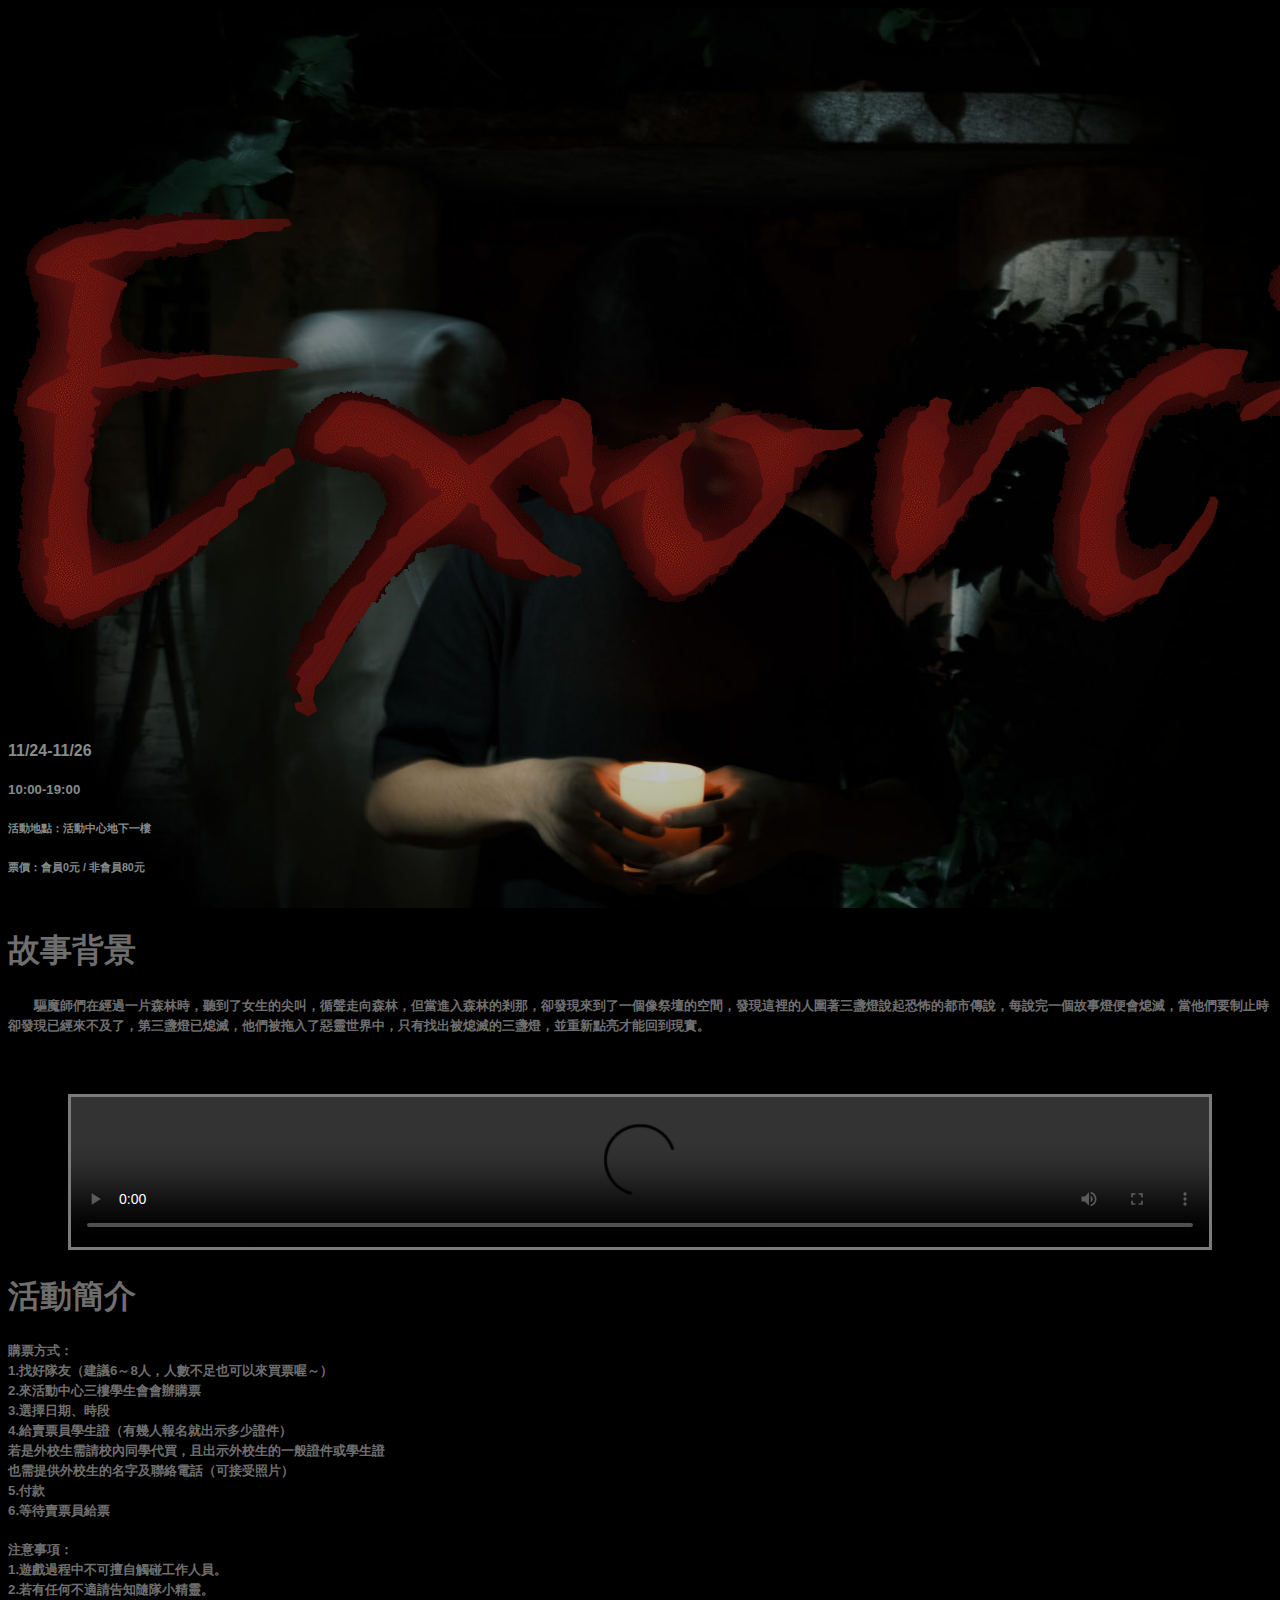
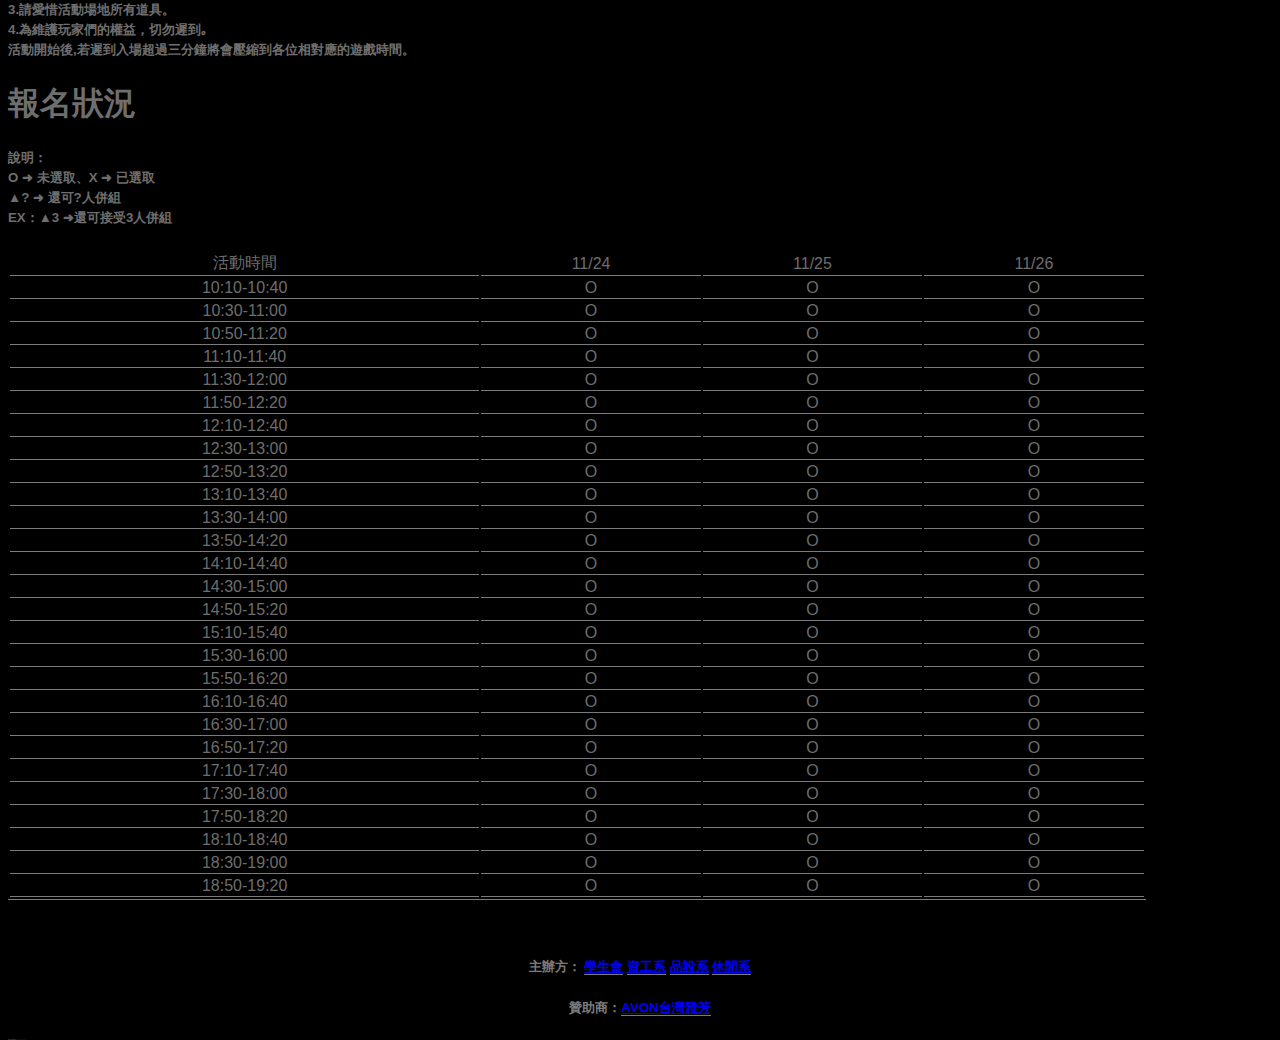
==== index.html @ 12086fdf "更新" ====
<!DOCTYPE html>
<html>

<head>
    <link rel="stylesheet" href="https://stackpath.bootstrapcdn.com/bootstrap/4.2.1/css/bootstrap.min.css" integrity="sha384-GJzZqFGwb1QTTN6wy59ffF1BuGJpLSa9DkKMp0DgiMDm4iYMj70gZWKYbI706tWS" crossorigin="anonymous">
    <meta charset="utf-8">
    <meta name="viewport" content="width=device-width">
    <title>驅魔師</title>
    <link href="style.css" rel="stylesheet" type="text/css"/>
</head>

<body>
    <script src="script.js"></script>
    <div class="width100p">
        <div class="container minHeight100vh" id="cover">
            <!-- d-none d-sm-block -->
            <div class="pt-3 pr-3 pr-md-4 pb-sm-4" id="title">
                <div class="row">
                    <div class="col"></div>
                    <div class="col-9 col-md-6 col-lg-5">
                        <img src="src/exorcist.png" class="img-fluid" alt="Responsive image">
                    </div>
                </div>
                <div class="row font-grey">
                    <div class="col"></div>
                    <div class="col-auto pr-0 mb-0">
                        <h4 class="bolder">11/24-11/26</h4>
                    </div>
                    <div class="col-auto pl-1 mb-0 mt-1">
                        <h5>10:00-19:00</h5>
                    </div>
                </div>
                <div class="row font-grey">
                    <div class="col"></div>
                    <div class="col-auto pl-1 mb-0 mt-1">
                        <h6>活動地點：活動中心地下一樓</h6>
                    </div>
                </div>
                <div class="row font-grey">
                    <div class="col"></div>
                    <div class="col-auto pl-1 mb-0 mt-1">
                        <h6 class="mb-0"> 票價：會員0元 / 非會員80元</h6>
                    </div>
                </div>
            </div>
        </div>
    </div>
    <div class="width100p minHeight100p">
        <div class="container font-dark-grey">
            <h1 class="bolder mt-5">故事背景</h1>
            <h5 class="mt-4" style="line-height: 150%">
                &nbsp;&nbsp;&nbsp;&nbsp;&nbsp;&nbsp;&nbsp;驅魔師們在經過一片森林時，聽到了女生的尖叫，循聲走向森林，但當進入森林的剎那，卻發現來到了一個像祭壇的空間，發現這裡的人圍著三盞燈說起恐怖的都市傳說，每說完一個故事燈便會熄滅，當他們要制止時卻發現已經來不及了，第三盞燈已熄滅，他們被拖入了惡靈世界中，只有找出被熄滅的三盞燈，並重新點亮才能回到現實。
            </h5>
            <br><br>
            <center>
                <video style="border-style:solid;border-color:#7B7B7B;" width="90%" height="90%" src="src/video.mp4" controls></video>
            </center>
            <h1 class="bolder mt-5">活動簡介</h1>
            <h5 class="mt-4" style="line-height: 150%">
                購票方式：<br>
                1.找好隊友（建議6～8人，人數不足也可以來買票喔～）<br>
                2.來活動中心三樓學生會會辦購票<br>
                3.選擇日期、時段<br>
                4.給賣票員學生證（有幾人報名就出示多少證件）<br>
                若是外校生需請校內同學代買，且出示外校生的一般證件或學生證
                <br>也需提供外校生的名字及聯絡電話（可接受照片）<br>
                5.付款<br>
                6.等待賣票員給票<br><br>
                注意事項：<br>
                1.遊戲過程中不可擅自觸碰工作人員。<br>
                2.若有任何不適請告知隨隊小精靈。<br>
                3.請愛惜活動場地所有道具。<br>
                4.為維護玩家們的權益，切勿遲到｡ <br>活動開始後,若遲到入場超過三分鐘將會壓縮到各位相對應的遊戲時間。<br>
            </h5>
            <h1 class="bolder mt-5">報名狀況</h1>
            <h5 class="mt-4" style="line-height: 150%">
                說明：<br>
                O ➜ 未選取、X ➜ 已選取<br>
                ▲? ➜ 還可?人併組<br>
                EX：▲3 ➜還可接受3人併組<br>
            </h5>
            <table width="90%">
              <tr><td>活動時間</td><td>11/24</td><td>11/25</td><td>11/26</td></tr>
              <tr>
                <td>10:10-10:40</td><td>O</td><td>O</td><td>O</td>
              </tr><tr>
                <td>10:30-11:00</td><td>O</td><td>O</td><td>O</td>
              </tr><tr>
                <td>10:50-11:20</td><td>O</td><td>O</td><td>O</td>
              </tr><tr>
                <td>11:10-11:40</td><td>O</td><td>O</td><td>O</td>
              </tr><tr>
                <td>11:30-12:00</td><td>O</td><td>O</td><td>O</td>
              </tr><tr>
                <td>11:50-12:20</td><td>O</td><td>O</td><td>O</td>
              </tr><tr>
                <td>12:10-12:40</td><td>O</td><td>O</td><td>O</td>
              </tr><tr>
                <td>12:30-13:00</td><td>O</td><td>O</td><td>O</td>
              </tr><tr>
                <td>12:50-13:20</td><td>O</td><td>O</td><td>O</td>
              </tr><tr>
                <td>13:10-13:40</td><td>O</td><td>O</td><td>O</td>
              </tr><tr>
                <td>13:30-14:00</td><td>O</td><td>O</td><td>O</td>
              </tr><tr>
                <td>13:50-14:20</td><td>O</td><td>O</td><td>O</td>
              </tr><tr>
                <td>14:10-14:40</td><td>O</td><td>O</td><td>O</td>
              </tr><tr>
                <td>14:30-15:00</td><td>O</td><td>O</td><td>O</td>
              </tr><tr>
                <td>14:50-15:20</td><td>O</td><td>O</td><td>O</td>
              </tr><tr>
                <td>15:10-15:40</td><td>O</td><td>O</td><td>O</td>
              </tr><tr>
                <td>15:30-16:00</td><td>O</td><td>O</td><td>O</td>
              </tr><tr>
                <td>15:50-16:20</td><td>O</td><td>O</td><td>O</td>
              </tr><tr>
                <td>16:10-16:40</td><td>O</td><td>O</td><td>O</td>
              </tr><tr>
                <td>16:30-17:00</td><td>O</td><td>O</td><td>O</td>
              </tr><tr>
                <td>16:50-17:20</td><td>O</td><td>O</td><td>O</td>
              </tr><tr>
                <td>17:10-17:40</td><td>O</td><td>O</td><td>O</td>
              </tr><tr>
                <td>17:30-18:00</td><td>O</td><td>O</td><td>O</td>
              </tr><tr>
                <td>17:50-18:20</td><td>O</td><td>O</td><td>O</td>
              </tr><tr>
                <td>18:10-18:40</td><td>O</td><td>O</td><td>O</td>
              </tr><tr>
                <td>18:30-19:00</td><td>O</td><td>O</td><td>O</td>
              </tr><tr>
                <td>18:50-19:20</td><td>O</td><td>O</td><td>O</td>
              </tr>
            </table>
            <br><br>
        </div>
    </div>
    <nav class="border-top m-0 p-0">
        <div class=" pt-3">
            <div>
                <center>
                    <h5 style="color: #7B7B7B">主辦方：
                        <a style="border-bottom-style:solid;border-width:1px;border-color:#7B7B7B;"  class=" font-rainbow" href="https://www.instagram.com/ntcustsa/">學生會</a>
                        <a style="border-bottom-style:solid;border-width:1px;border-color:#7B7B7B;"  class=" font-rainbow" href=" https://www.instagram.com/nutc_csie/">資工系</a>
                        <a style="border-bottom-style:solid;border-width:1px;border-color:#7B7B7B;"  class=" font-rainbow" href=" https://www.instagram.com/ntcust_cpd_/">品設系</a>
                        <a style="border-bottom-style:solid;border-width:1px;border-color:#7B7B7B;"  class=" font-rainbow" href="https://www.instagram.com/nutc_16lrm/">休閒系</a>
                    </h5>
                    <h5 style="color: #7B7B7B">贊助商：<a style="border-bottom-style:solid;border-width:1px;border-color:#7B7B7B; " class="font-rainbow" href="https://www.avon.com.tw/tw-home">AVON台灣雅芳</a></h5>
                    
            </div>
        </div>
        <p class="m-0 p-0 text-center bg-black font-grey" style="font-size: 1px">
            front end made by
            <a class="font-rainbow" href="https://newleonardoclassroom.leonardoholmes.repl.co/en-us/about-me/">
                Leonardo Classroom
            </a>
        </p>
    </nav>
    <script type="text/javascript">
    var i = 0;

    function rainbow() {
        var col = ["#7B7B7B"]
        //document.bgColor=col[i];
        //document.getElementByClassName("rainbow").style.background-color=col[i];
        //document.getElementByClassName("rainbow").style.color=col[i];
        $(".bg-rainbow").css("background-color", col[i]);
        $(".font-rainbow").css("color", col[i]);
        ++i;
        i %= 5;
    }
    setInterval(
        rainbow, 0
    )
    </script>
    <script src="https://code.jquery.com/jquery-3.5.1.js" integrity="sha256-QWo7LDvxbWT2tbbQ97B53yJnYU3WhH/C8ycbRAkjPDc=" crossorigin="anonymous"></script>
    <script src="https://cdnjs.cloudflare.com/ajax/libs/popper.js/1.14.6/umd/popper.min.js" integrity="sha384-wHAiFfRlMFy6i5SRaxvfOCifBUQy1xHdJ/yoi7FRNXMRBu5WHdZYu1hA6ZOblgut" crossorigin="anonymous"></script>
    <script src="https://stackpath.bootstrapcdn.com/bootstrap/4.2.1/js/bootstrap.min.js" integrity="sha384-B0UglyR+jN6CkvvICOB2joaf5I4l3gm9GU6Hc1og6Ls7i6U/mkkaduKaBhlAXv9k" crossorigin="anonymous"></script>
</body>

</html>
---- style.css ----
/* general~ */

html {
  height: 100%;
}
body{
  background-color: #000000;
}

.bolder{
  font-weight: bolder;
}

#cover{
  height: 100%;
  background-image: url("src/cover.jpg");
  background-repeat: no-repeat;
  /* background-attachment: fixed; */
  background-position: center;
  background-size: cover;
}
@media (min-width: 576px) {
  #title{
    position: absolute;
    bottom: 0;
  }
}


*{
  font-family: "Helvetica", "Arial","LiHei Pro","黑體-繁","微軟正黑體", sans-serif; 
}


.width100p{
  width:100%;
}

.height100p{
  height:100%;
}

.height100vh{
  height:100vh;
}

.minHeight100p{
  min-height:100%;  
}

.minHeight100vh{
  min-height:100vh;
}

.centerVertically{
    /* height:100%; */
    display: flex; 
    flex-direction: column;
    justify-content: center;
    text-align: center;
}


.bg-orange{
  background-color: #f7971d!important;
}
.bg-light-orange{
  background-color: #ffc99d!important;
}
.bg-light-grey{
  background-color: #5e5c5c!important;
}
.bg-grey{
  background-color: #525252!important;
}
.bg-dark{
  background-color: #414141!important;
}
.bg-darker{
  background-color: #313131!important;
}
.bg-black{
  background-color: #000000!important;
}
.font-white{
  color: #ffffff!important;
}
.font-black{
  color: #000000!important;
}
.font-dark-grey{
  color: #6e6e6e!important;
}
.font-grey{
  color: #858c89!important;
}
.font-orange-bright{
  color: #FF580F!important;
}
.font-orange{
  color: #f7971d!important;
}

.font-break-all{
  word-break: break-all;
}

.hwAuto{
  /* object-fit: contain; */
  object-fit: cover;
}


/* ~general */

table, tr, td {
  border-bottom-style:solid;border-width:1px;border-color:#7B7B7B;text-align: center;

}




/* button~ */

#newMissionBtn{
  position: fixed;
  bottom: 10px;
  right: 10px;
}

button{
  border-radius: 0px!important;
}
.btn:focus,input[type='text'],input[type='email'],input[type='password'],select,.form-control{
  box-shadow:none!important;  

}

.btn-grey{
  color: #ffffff;
  background-color: #FF7E26;
  border-color: #FF7E26;
  border-radius: 0;
}

.btn-outline-orange{
  color: #FF7E26;
  border-color: #FF7E26;
  border-radius: 0;
}
.btn-outline-orange:hover {
  color: #FF7E26;
  border-color: #FF7E26;
}
.btn-outline-orange:active {
    color: #ffffff;
    background-color: rgb(218, 79, 20);
    border-color: rgb(218, 79, 20);
}



/* ~button */
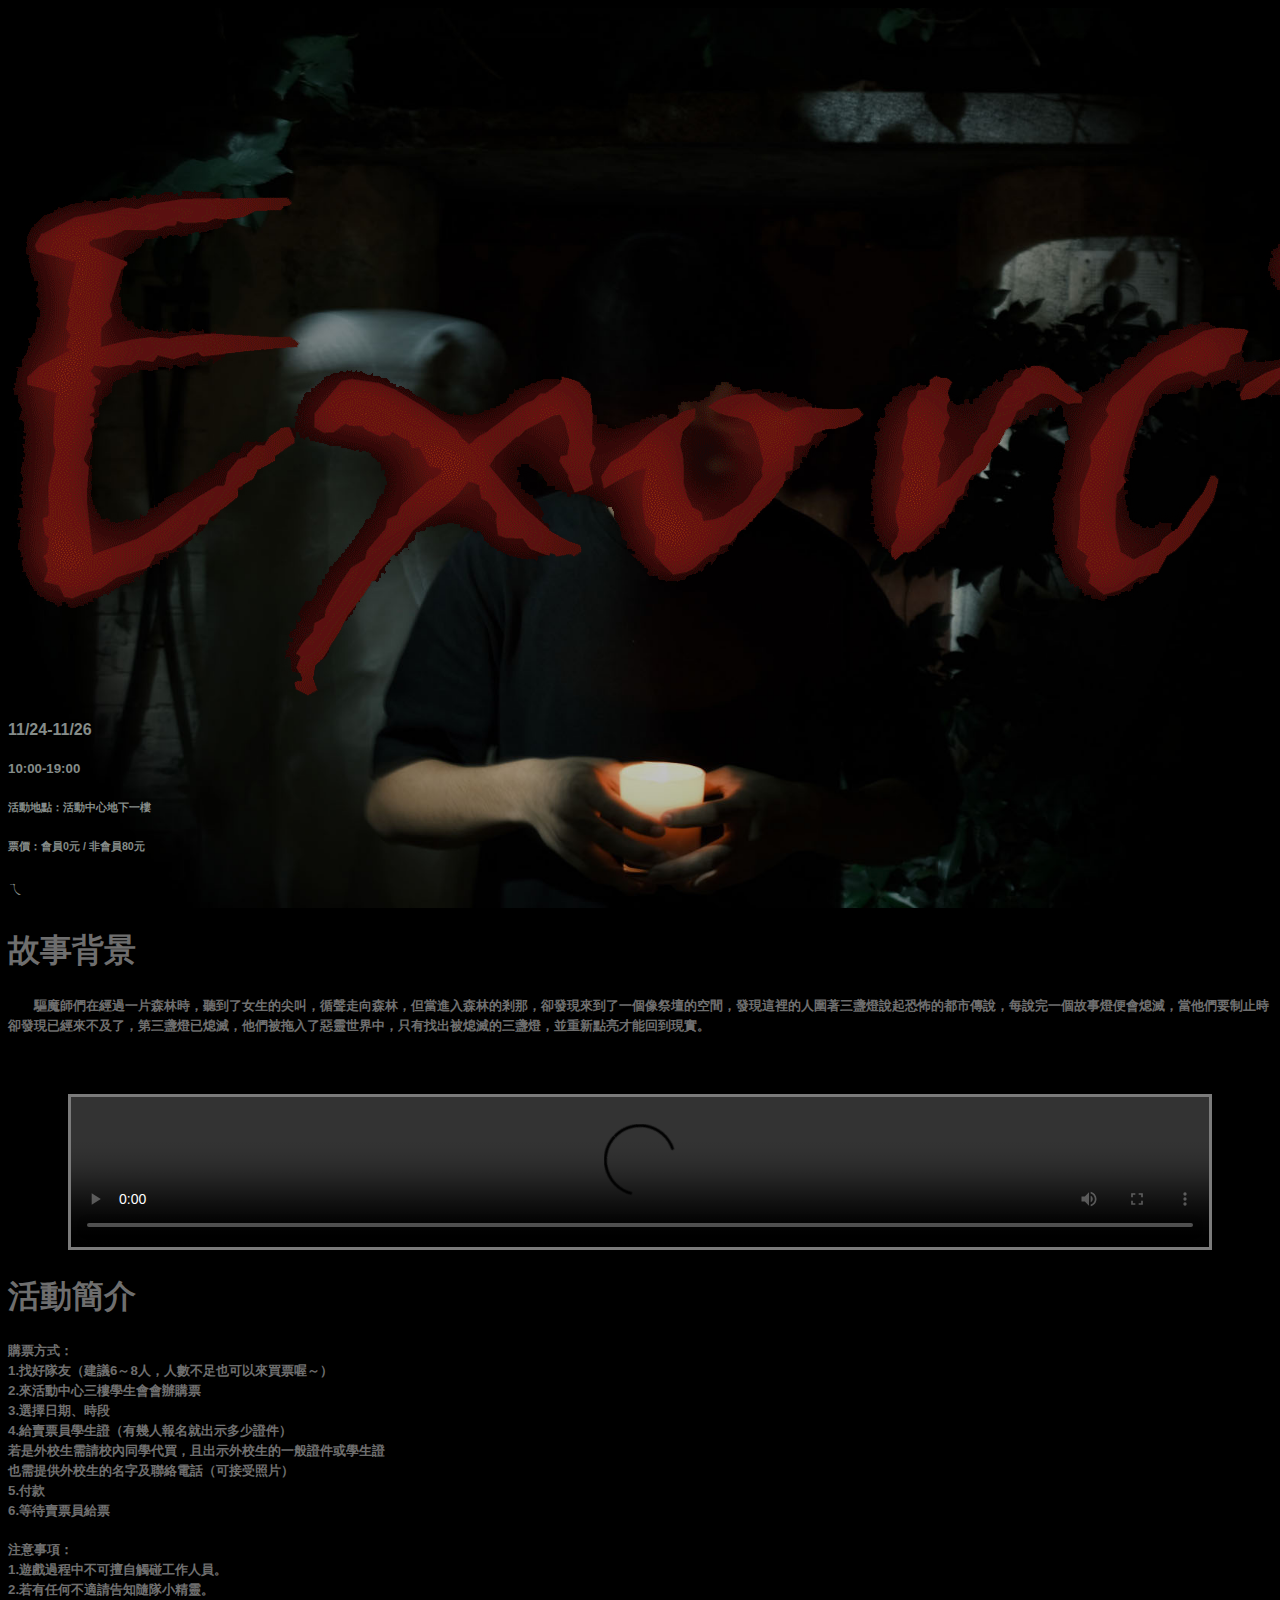
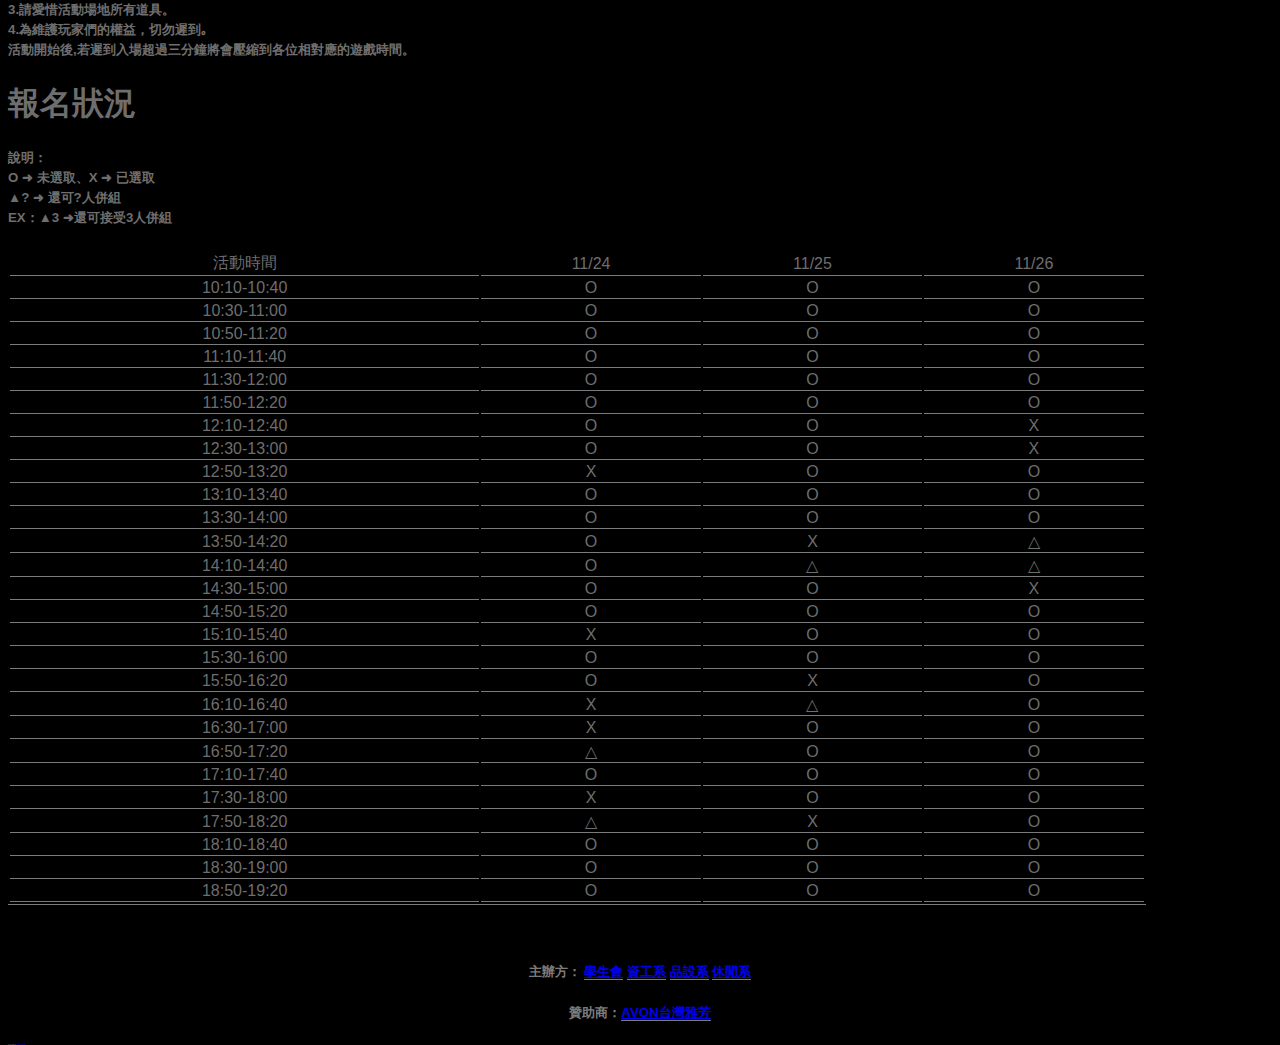
==== commit 4b40cf51: "Update index.html" ====
--- a/index.html
+++ b/index.html
@@ -40,7 +40,7 @@
                     <div class="col"></div>
                     <div class="col-auto pl-1 mb-0 mt-1">
                         <h6 class="mb-0"> 票價：會員0元 / 非會員80元</h6>
-                    </div>
+                    </div>ㄟ
                 </div>
             </div>
         </div>
@@ -94,41 +94,41 @@
               </tr><tr>
                 <td>11:50-12:20</td><td>O</td><td>O</td><td>O</td>
               </tr><tr>
-                <td>12:10-12:40</td><td>O</td><td>O</td><td>O</td>
+                <td>12:10-12:40</td><td>O</td><td>O</td><td>X</td>
               </tr><tr>
-                <td>12:30-13:00</td><td>O</td><td>O</td><td>O</td>
+                <td>12:30-13:00</td><td>O</td><td>O</td><td>X</td>
               </tr><tr>
-                <td>12:50-13:20</td><td>O</td><td>O</td><td>O</td>
+                <td>12:50-13:20</td><td>X</td><td>O</td><td>O</td>
               </tr><tr>
                 <td>13:10-13:40</td><td>O</td><td>O</td><td>O</td>
               </tr><tr>
                 <td>13:30-14:00</td><td>O</td><td>O</td><td>O</td>
               </tr><tr>
-                <td>13:50-14:20</td><td>O</td><td>O</td><td>O</td>
+                <td>13:50-14:20</td><td>O</td><td>X</td><td>△</td>
               </tr><tr>
-                <td>14:10-14:40</td><td>O</td><td>O</td><td>O</td>
+                <td>14:10-14:40</td><td>O</td><td>△</td><td>△</td>
               </tr><tr>
-                <td>14:30-15:00</td><td>O</td><td>O</td><td>O</td>
+                <td>14:30-15:00</td><td>O</td><td>O</td><td>X</td>
               </tr><tr>
                 <td>14:50-15:20</td><td>O</td><td>O</td><td>O</td>
               </tr><tr>
-                <td>15:10-15:40</td><td>O</td><td>O</td><td>O</td>
+                <td>15:10-15:40</td><td>X</td><td>O</td><td>O</td>
               </tr><tr>
                 <td>15:30-16:00</td><td>O</td><td>O</td><td>O</td>
               </tr><tr>
-                <td>15:50-16:20</td><td>O</td><td>O</td><td>O</td>
+                <td>15:50-16:20</td><td>O</td><td>X</td><td>O</td>
               </tr><tr>
-                <td>16:10-16:40</td><td>O</td><td>O</td><td>O</td>
+                <td>16:10-16:40</td><td>X</td><td>△</td><td>O</td>
               </tr><tr>
-                <td>16:30-17:00</td><td>O</td><td>O</td><td>O</td>
+                <td>16:30-17:00</td><td>X</td><td>O</td><td>O</td>
               </tr><tr>
-                <td>16:50-17:20</td><td>O</td><td>O</td><td>O</td>
+                <td>16:50-17:20</td><td>△</td><td>O</td><td>O</td>
               </tr><tr>
                 <td>17:10-17:40</td><td>O</td><td>O</td><td>O</td>
               </tr><tr>
-                <td>17:30-18:00</td><td>O</td><td>O</td><td>O</td>
+                <td>17:30-18:00</td><td>X</td><td>O</td><td>O</td>
               </tr><tr>
-                <td>17:50-18:20</td><td>O</td><td>O</td><td>O</td>
+                <td>17:50-18:20</td><td>△</td><td>X</td><td>O</td>
               </tr><tr>
                 <td>18:10-18:40</td><td>O</td><td>O</td><td>O</td>
               </tr><tr>
@@ -183,4 +183,4 @@
     <script src="https://stackpath.bootstrapcdn.com/bootstrap/4.2.1/js/bootstrap.min.js" integrity="sha384-B0UglyR+jN6CkvvICOB2joaf5I4l3gm9GU6Hc1og6Ls7i6U/mkkaduKaBhlAXv9k" crossorigin="anonymous"></script>
 </body>
 
-</html>+</html>
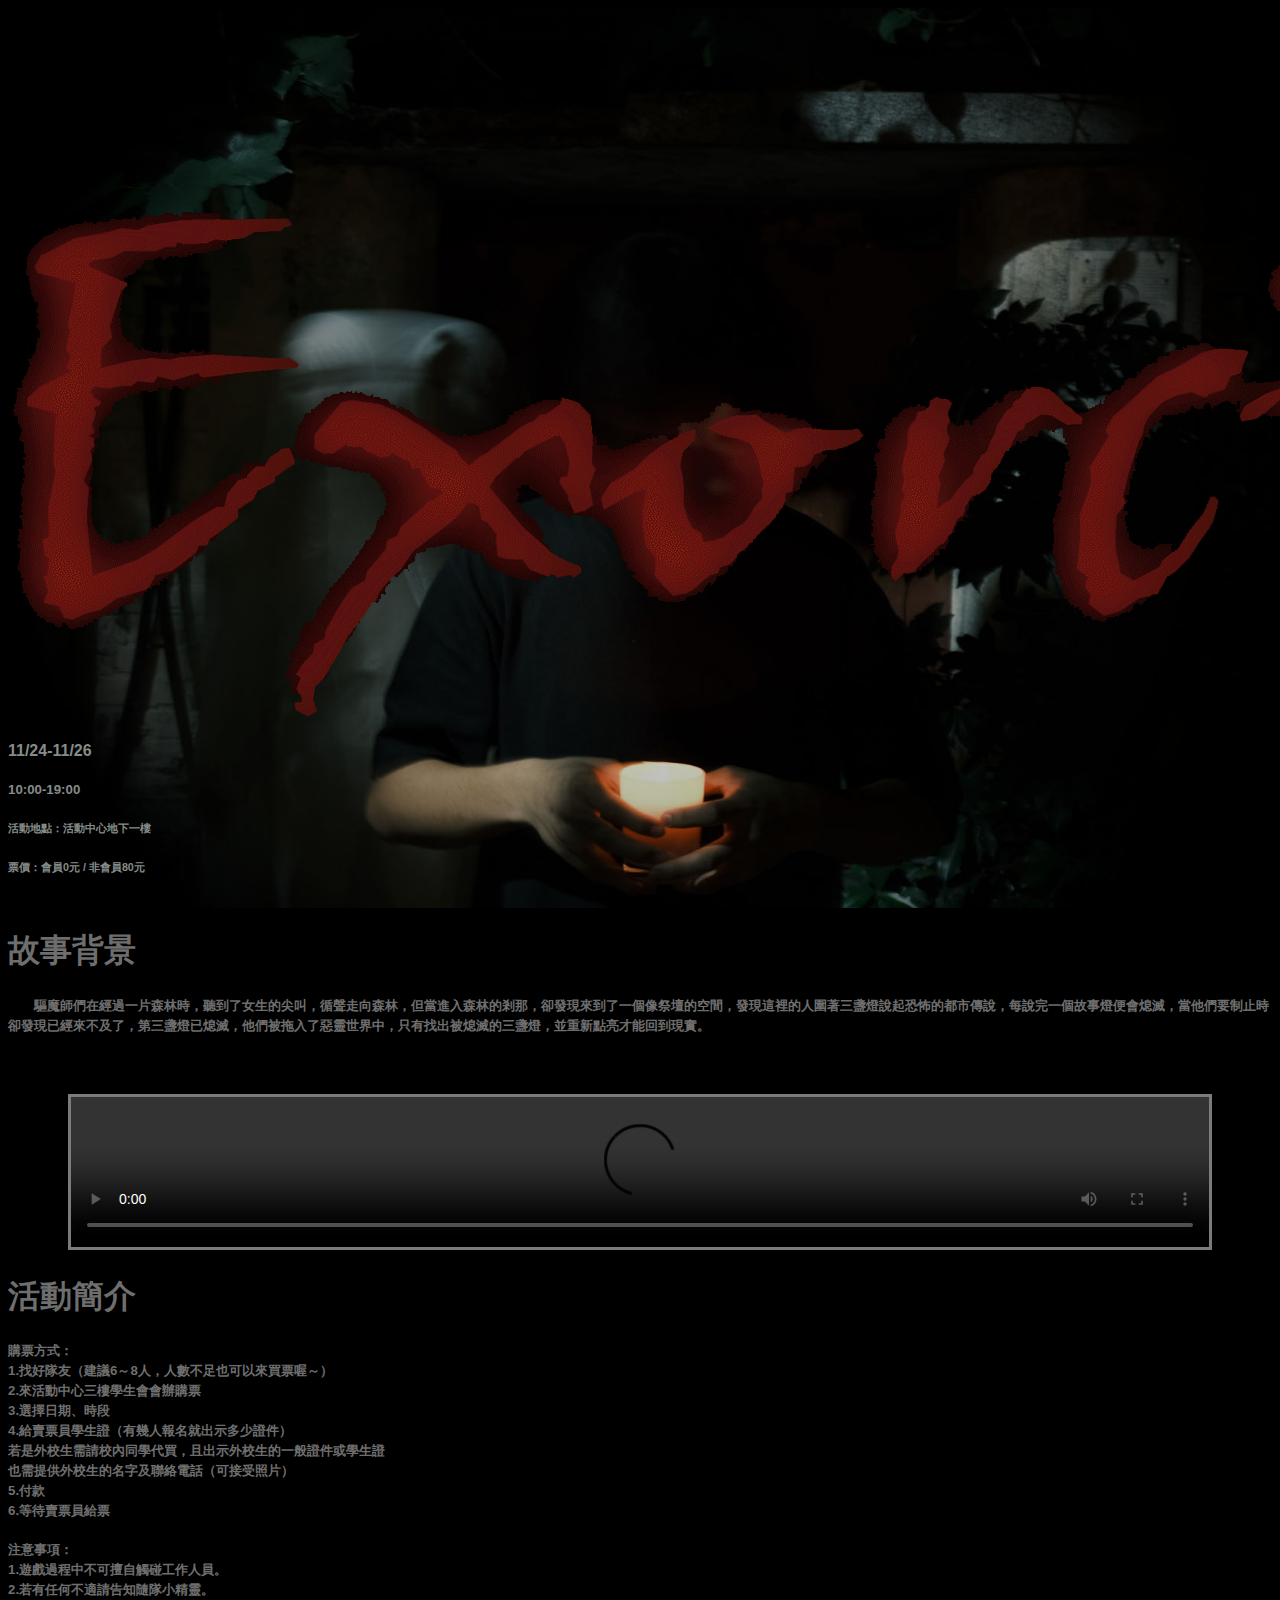
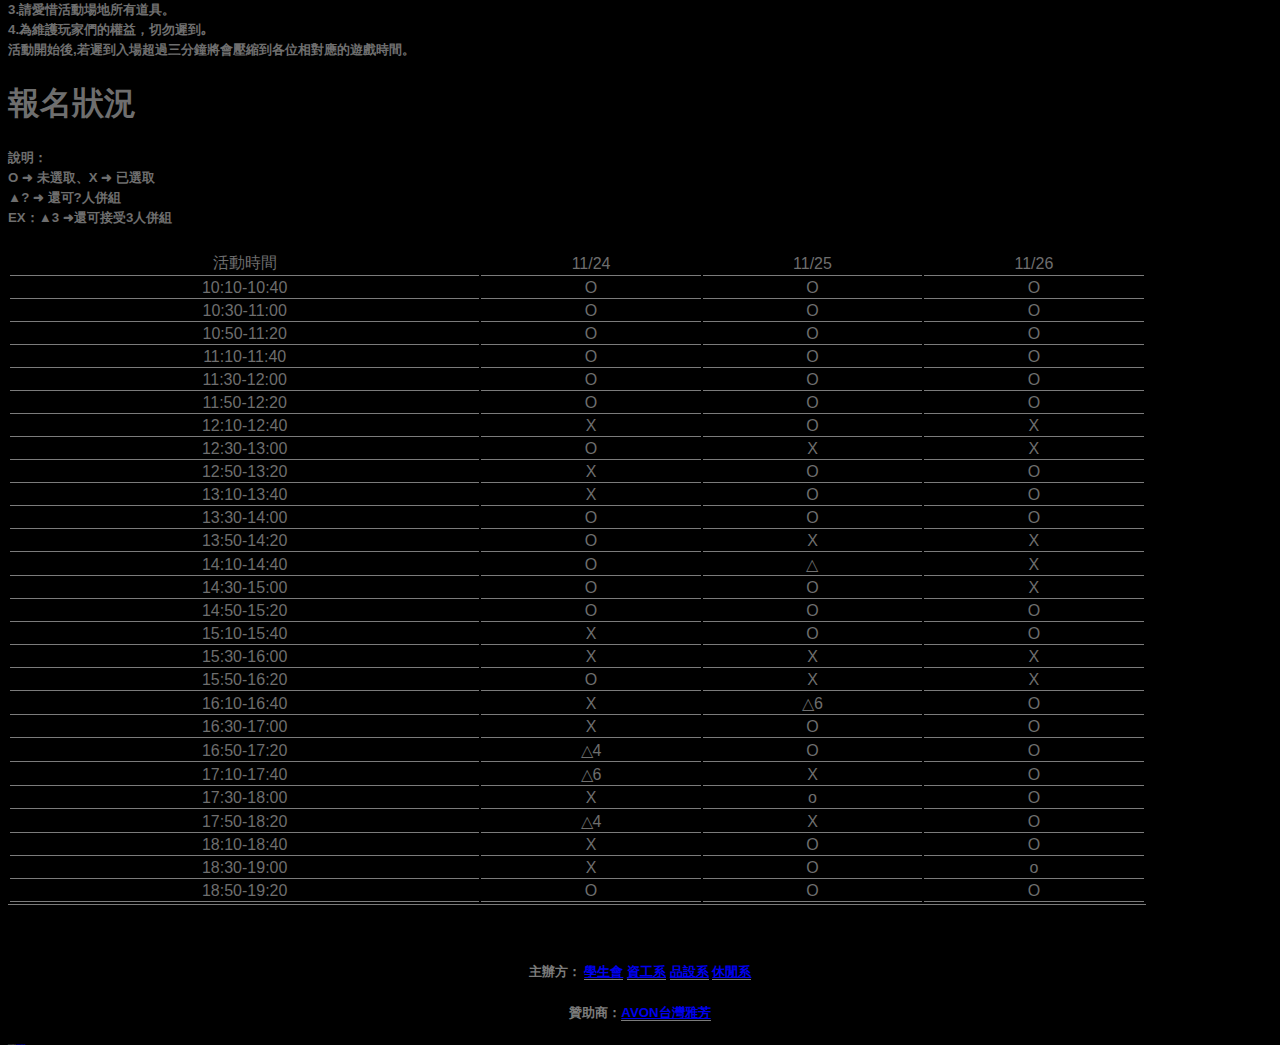
==== commit 8c3ccaf8: "Update index.html" ====
--- a/index.html
+++ b/index.html
@@ -40,7 +40,7 @@
                     <div class="col"></div>
                     <div class="col-auto pl-1 mb-0 mt-1">
                         <h6 class="mb-0"> 票價：會員0元 / 非會員80元</h6>
-                    </div>ㄟ
+                    </div>
                 </div>
             </div>
         </div>
@@ -94,19 +94,19 @@
               </tr><tr>
                 <td>11:50-12:20</td><td>O</td><td>O</td><td>O</td>
               </tr><tr>
-                <td>12:10-12:40</td><td>O</td><td>O</td><td>X</td>
+                <td>12:10-12:40</td><td>X</td><td>O</td><td>X</td>
               </tr><tr>
-                <td>12:30-13:00</td><td>O</td><td>O</td><td>X</td>
+                <td>12:30-13:00</td><td>O</td><td>X</td><td>X</td>
               </tr><tr>
                 <td>12:50-13:20</td><td>X</td><td>O</td><td>O</td>
               </tr><tr>
-                <td>13:10-13:40</td><td>O</td><td>O</td><td>O</td>
+                <td>13:10-13:40</td><td>X</td><td>O</td><td>O</td>
               </tr><tr>
                 <td>13:30-14:00</td><td>O</td><td>O</td><td>O</td>
               </tr><tr>
-                <td>13:50-14:20</td><td>O</td><td>X</td><td>△</td>
+                <td>13:50-14:20</td><td>O</td><td>X</td><td>X</td>
               </tr><tr>
-                <td>14:10-14:40</td><td>O</td><td>△</td><td>△</td>
+                <td>14:10-14:40</td><td>O</td><td>△</td><td>X</td>
               </tr><tr>
                 <td>14:30-15:00</td><td>O</td><td>O</td><td>X</td>
               </tr><tr>
@@ -114,25 +114,25 @@
               </tr><tr>
                 <td>15:10-15:40</td><td>X</td><td>O</td><td>O</td>
               </tr><tr>
-                <td>15:30-16:00</td><td>O</td><td>O</td><td>O</td>
+                <td>15:30-16:00</td><td>X</td><td>X</td><td>X</td>
               </tr><tr>
-                <td>15:50-16:20</td><td>O</td><td>X</td><td>O</td>
+                <td>15:50-16:20</td><td>O</td><td>X</td><td>X</td>
               </tr><tr>
-                <td>16:10-16:40</td><td>X</td><td>△</td><td>O</td>
+                <td>16:10-16:40</td><td>X</td><td>△6</td><td>O</td>
               </tr><tr>
                 <td>16:30-17:00</td><td>X</td><td>O</td><td>O</td>
               </tr><tr>
-                <td>16:50-17:20</td><td>△</td><td>O</td><td>O</td>
+                <td>16:50-17:20</td><td>△4</td><td>O</td><td>O</td>
               </tr><tr>
-                <td>17:10-17:40</td><td>O</td><td>O</td><td>O</td>
+                <td>17:10-17:40</td><td>△6</td><td>X</td><td>O</td>
               </tr><tr>
-                <td>17:30-18:00</td><td>X</td><td>O</td><td>O</td>
+                <td>17:30-18:00</td><td>X</td><td>o</td><td>O</td>
               </tr><tr>
-                <td>17:50-18:20</td><td>△</td><td>X</td><td>O</td>
+                <td>17:50-18:20</td><td>△4</td><td>X</td><td>O</td>
               </tr><tr>
-                <td>18:10-18:40</td><td>O</td><td>O</td><td>O</td>
+                <td>18:10-18:40</td><td>X</td><td>O</td><td>O</td>
               </tr><tr>
-                <td>18:30-19:00</td><td>O</td><td>O</td><td>O</td>
+                <td>18:30-19:00</td><td>X</td><td>O</td><td>o</td>
               </tr><tr>
                 <td>18:50-19:20</td><td>O</td><td>O</td><td>O</td>
               </tr>
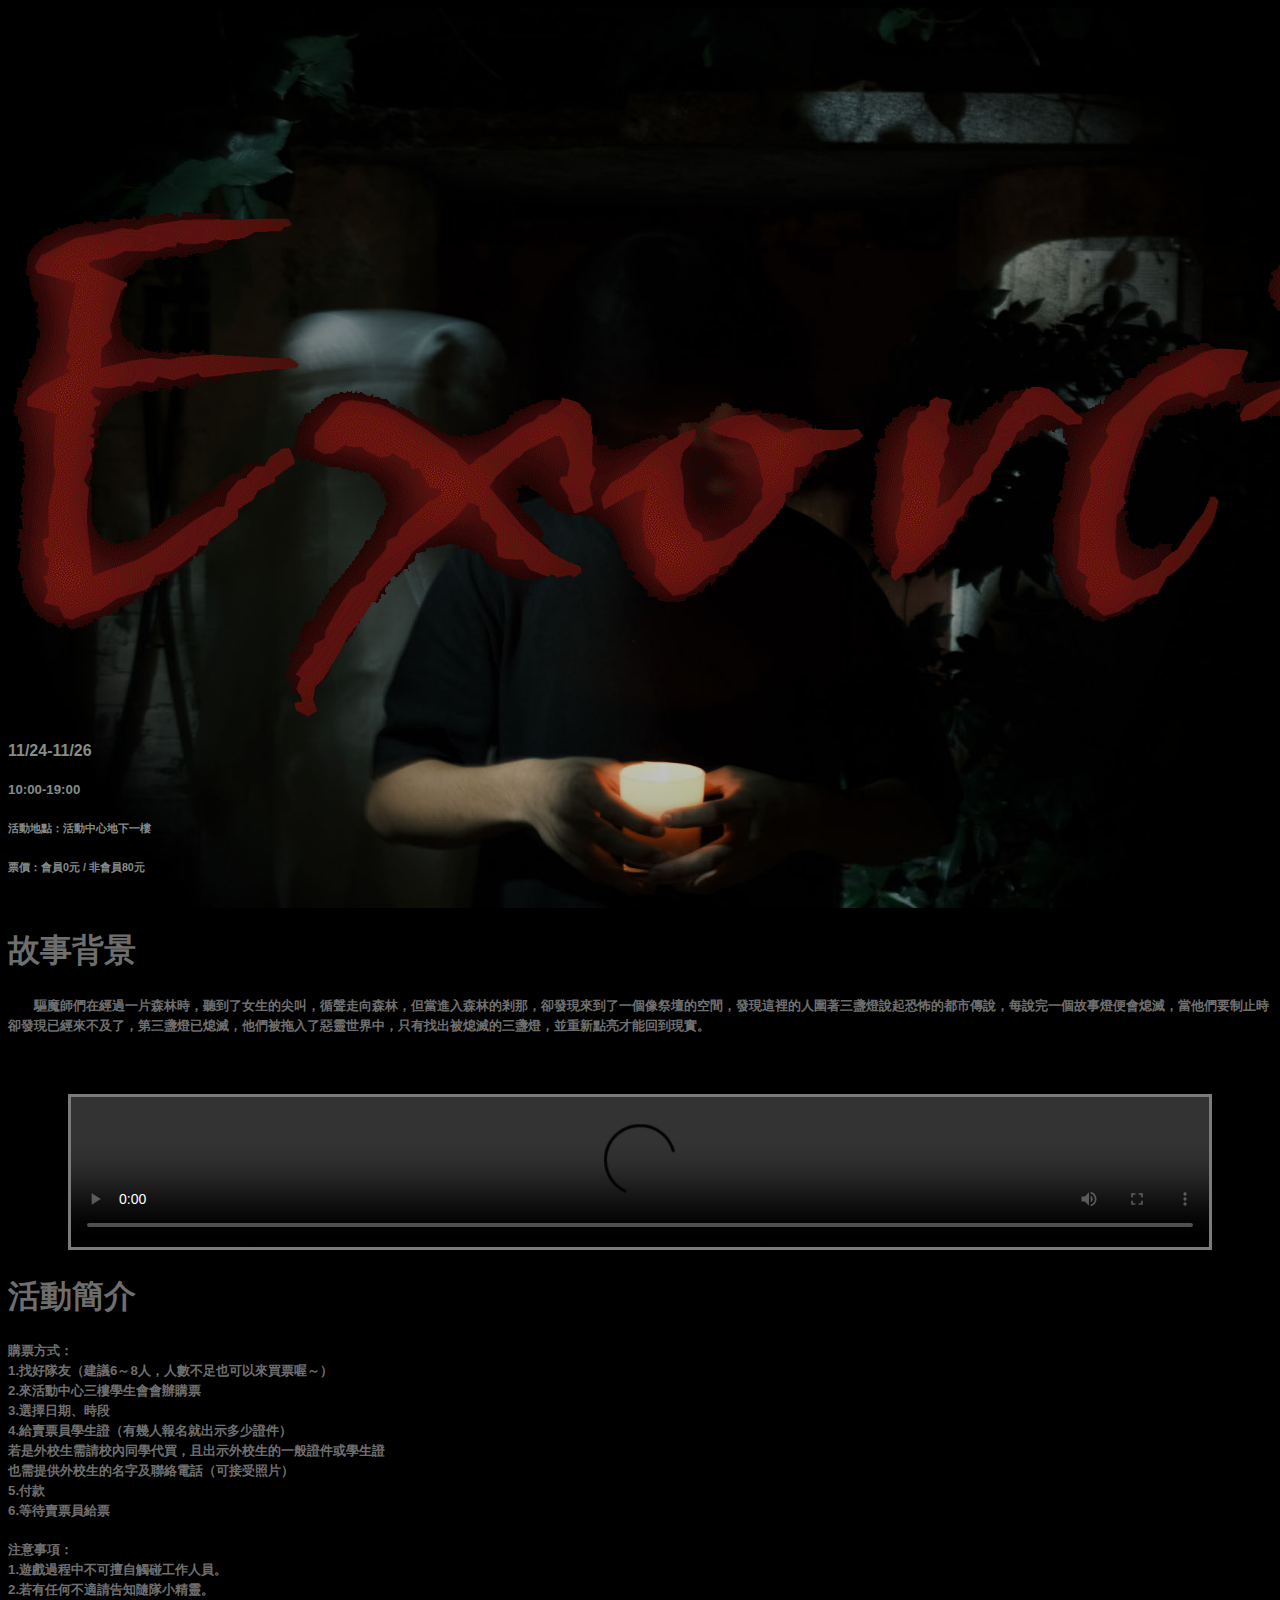
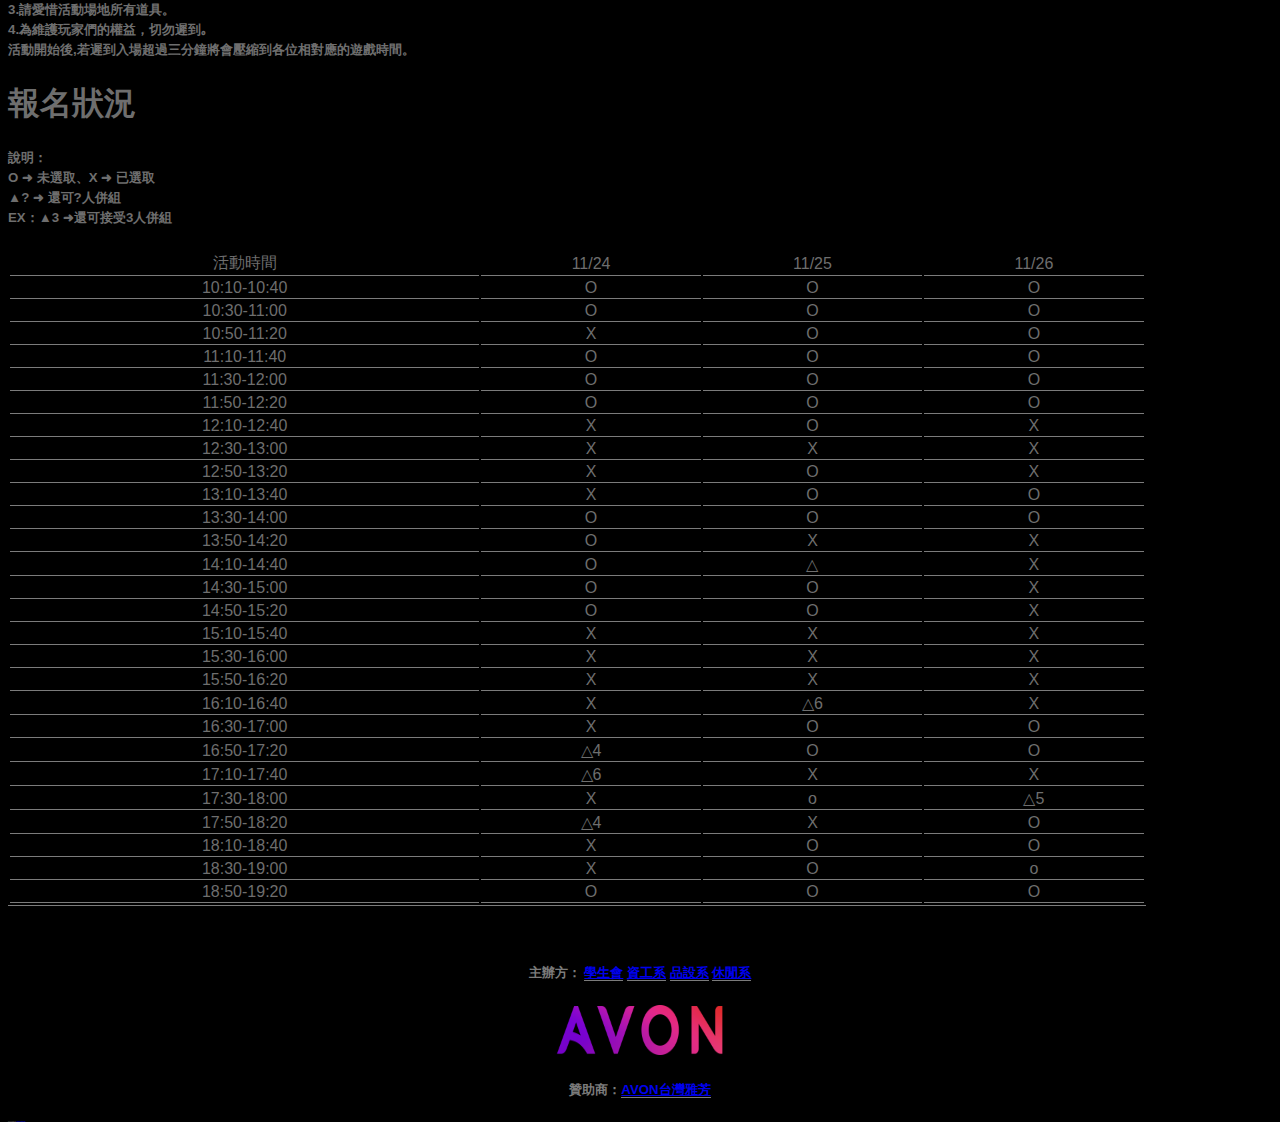
==== commit 7380af94: "11/19更新" ====
--- a/index.html
+++ b/index.html
@@ -86,7 +86,7 @@
               </tr><tr>
                 <td>10:30-11:00</td><td>O</td><td>O</td><td>O</td>
               </tr><tr>
-                <td>10:50-11:20</td><td>O</td><td>O</td><td>O</td>
+                <td>10:50-11:20</td><td>X</td><td>O</td><td>O</td>
               </tr><tr>
                 <td>11:10-11:40</td><td>O</td><td>O</td><td>O</td>
               </tr><tr>
@@ -96,9 +96,9 @@
               </tr><tr>
                 <td>12:10-12:40</td><td>X</td><td>O</td><td>X</td>
               </tr><tr>
-                <td>12:30-13:00</td><td>O</td><td>X</td><td>X</td>
+                <td>12:30-13:00</td><td>X</td><td>X</td><td>X</td>
               </tr><tr>
-                <td>12:50-13:20</td><td>X</td><td>O</td><td>O</td>
+                <td>12:50-13:20</td><td>X</td><td>O</td><td>X</td>
               </tr><tr>
                 <td>13:10-13:40</td><td>X</td><td>O</td><td>O</td>
               </tr><tr>
@@ -110,23 +110,23 @@
               </tr><tr>
                 <td>14:30-15:00</td><td>O</td><td>O</td><td>X</td>
               </tr><tr>
-                <td>14:50-15:20</td><td>O</td><td>O</td><td>O</td>
+                <td>14:50-15:20</td><td>O</td><td>O</td><td>X</td>
               </tr><tr>
-                <td>15:10-15:40</td><td>X</td><td>O</td><td>O</td>
+                <td>15:10-15:40</td><td>X</td><td>X</td><td>X</td>
               </tr><tr>
                 <td>15:30-16:00</td><td>X</td><td>X</td><td>X</td>
               </tr><tr>
-                <td>15:50-16:20</td><td>O</td><td>X</td><td>X</td>
+                <td>15:50-16:20</td><td>X</td><td>X</td><td>X</td>
               </tr><tr>
-                <td>16:10-16:40</td><td>X</td><td>△6</td><td>O</td>
+                <td>16:10-16:40</td><td>X</td><td>△6</td><td>X</td>
               </tr><tr>
                 <td>16:30-17:00</td><td>X</td><td>O</td><td>O</td>
               </tr><tr>
                 <td>16:50-17:20</td><td>△4</td><td>O</td><td>O</td>
               </tr><tr>
-                <td>17:10-17:40</td><td>△6</td><td>X</td><td>O</td>
+                <td>17:10-17:40</td><td>△6</td><td>X</td><td>X</td>
               </tr><tr>
-                <td>17:30-18:00</td><td>X</td><td>o</td><td>O</td>
+                <td>17:30-18:00</td><td>X</td><td>o</td><td>△5</td>
               </tr><tr>
                 <td>17:50-18:20</td><td>△4</td><td>X</td><td>O</td>
               </tr><tr>
@@ -150,7 +150,7 @@
                         <a style="border-bottom-style:solid;border-width:1px;border-color:#7B7B7B;"  class=" font-rainbow" href=" https://www.instagram.com/ntcust_cpd_/">品設系</a>
                         <a style="border-bottom-style:solid;border-width:1px;border-color:#7B7B7B;"  class=" font-rainbow" href="https://www.instagram.com/nutc_16lrm/">休閒系</a>
                     </h5>
-                    <h5 style="color: #7B7B7B">贊助商：<a style="border-bottom-style:solid;border-width:1px;border-color:#7B7B7B; " class="font-rainbow" href="https://www.avon.com.tw/tw-home">AVON台灣雅芳</a></h5>
+                    <img src="src\機掰雅芳.png" width="200" height="50"><h5 style="color: #7B7B7B">贊助商：<a style="border-bottom-style:solid;border-width:1px;border-color:#7B7B7B; " class="font-rainbow" href="https://www.avon.com.tw/tw-home">AVON台灣雅芳</a></h5>
                     
             </div>
         </div>
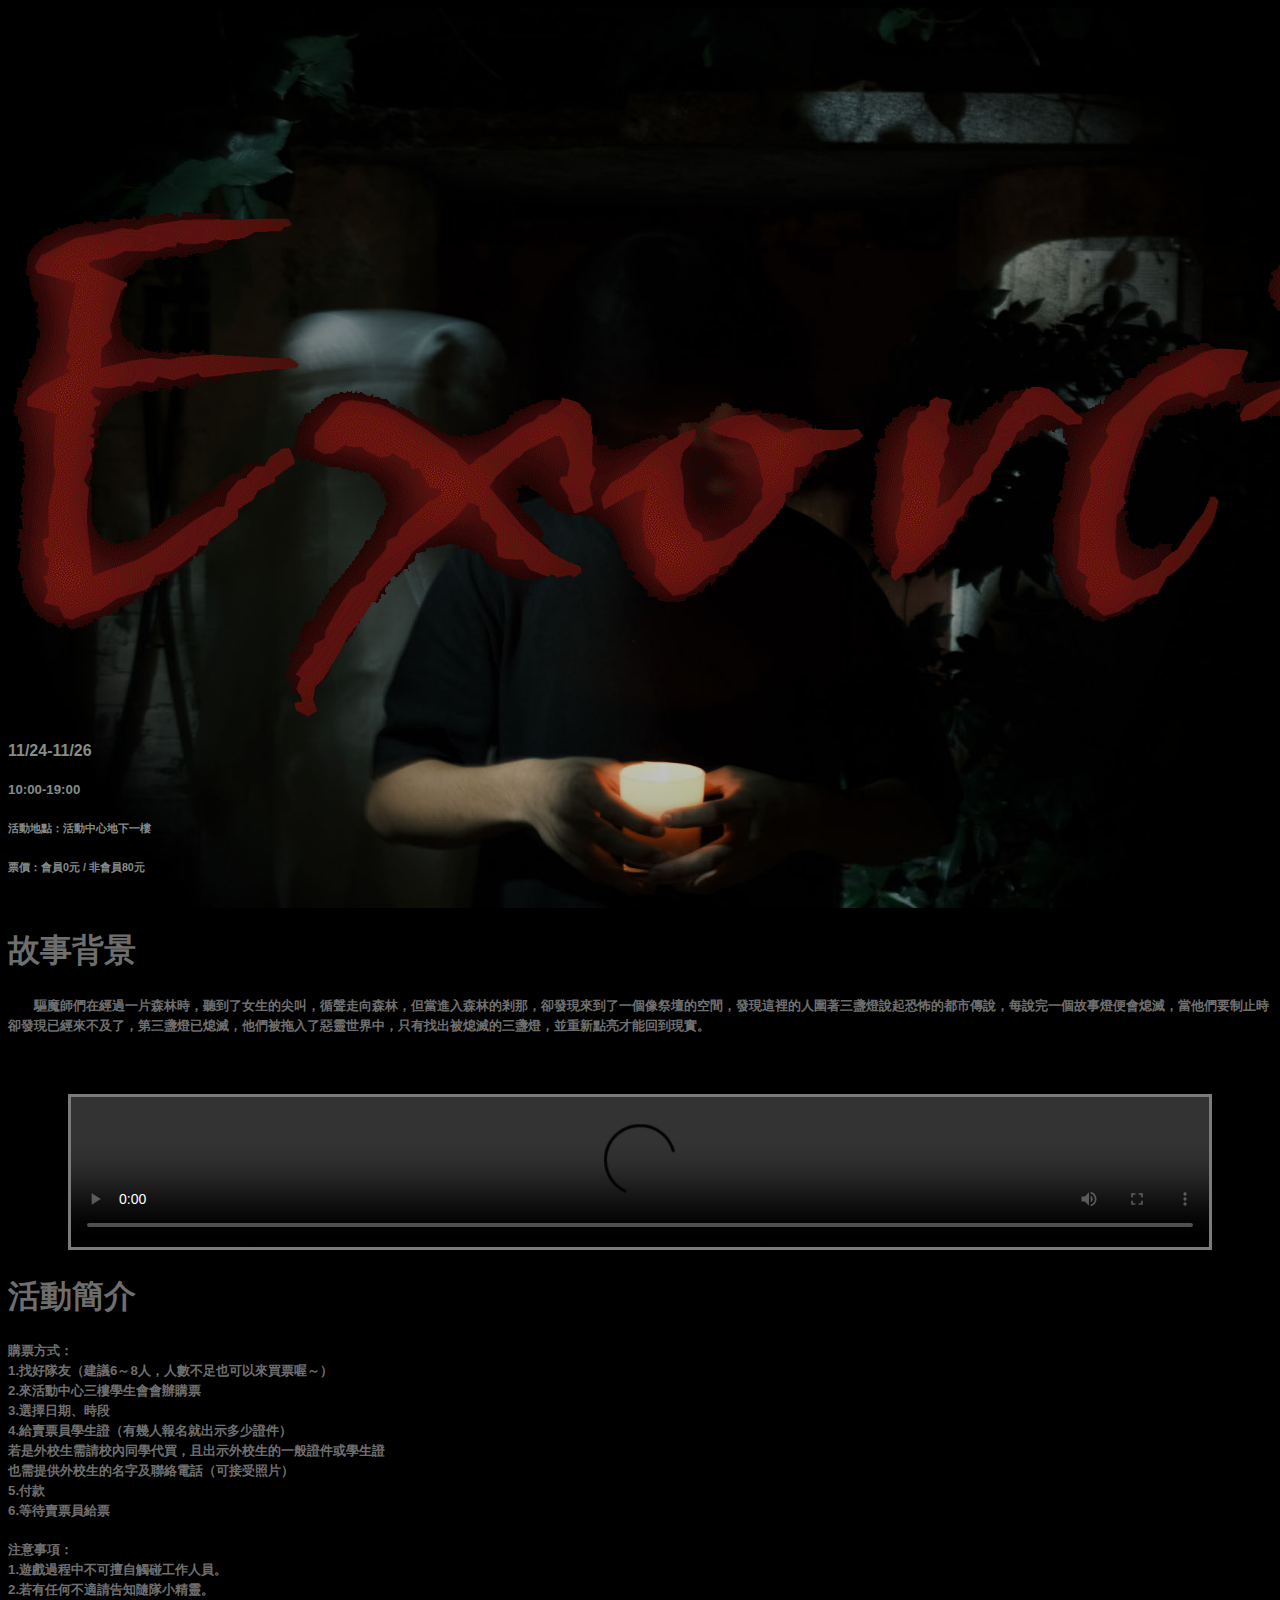
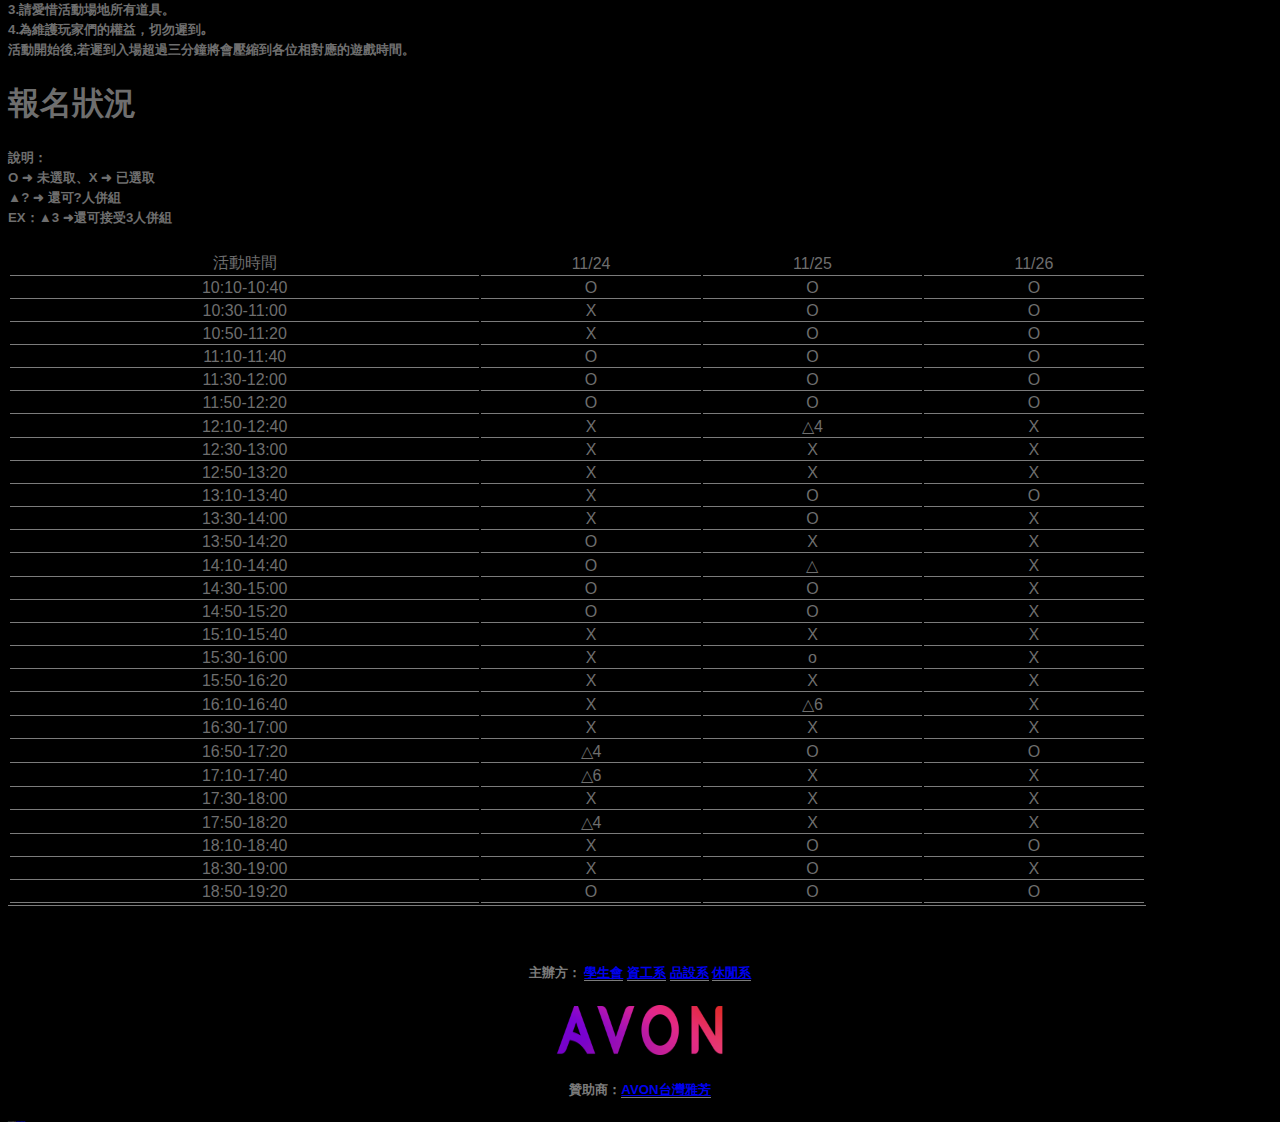
==== commit d1457785: "Update index.html" ====
--- a/index.html
+++ b/index.html
@@ -84,7 +84,7 @@
               <tr>
                 <td>10:10-10:40</td><td>O</td><td>O</td><td>O</td>
               </tr><tr>
-                <td>10:30-11:00</td><td>O</td><td>O</td><td>O</td>
+                <td>10:30-11:00</td><td>X</td><td>O</td><td>O</td>
               </tr><tr>
                 <td>10:50-11:20</td><td>X</td><td>O</td><td>O</td>
               </tr><tr>
@@ -94,15 +94,15 @@
               </tr><tr>
                 <td>11:50-12:20</td><td>O</td><td>O</td><td>O</td>
               </tr><tr>
-                <td>12:10-12:40</td><td>X</td><td>O</td><td>X</td>
+                <td>12:10-12:40</td><td>X</td><td>△4</td><td>X</td>
               </tr><tr>
                 <td>12:30-13:00</td><td>X</td><td>X</td><td>X</td>
               </tr><tr>
-                <td>12:50-13:20</td><td>X</td><td>O</td><td>X</td>
+                <td>12:50-13:20</td><td>X</td><td>X</td><td>X</td>
               </tr><tr>
                 <td>13:10-13:40</td><td>X</td><td>O</td><td>O</td>
               </tr><tr>
-                <td>13:30-14:00</td><td>O</td><td>O</td><td>O</td>
+                <td>13:30-14:00</td><td>X</td><td>O</td><td>X</td>
               </tr><tr>
                 <td>13:50-14:20</td><td>O</td><td>X</td><td>X</td>
               </tr><tr>
@@ -114,25 +114,25 @@
               </tr><tr>
                 <td>15:10-15:40</td><td>X</td><td>X</td><td>X</td>
               </tr><tr>
-                <td>15:30-16:00</td><td>X</td><td>X</td><td>X</td>
+                <td>15:30-16:00</td><td>X</td><td>o</td><td>X</td>
               </tr><tr>
                 <td>15:50-16:20</td><td>X</td><td>X</td><td>X</td>
               </tr><tr>
                 <td>16:10-16:40</td><td>X</td><td>△6</td><td>X</td>
               </tr><tr>
-                <td>16:30-17:00</td><td>X</td><td>O</td><td>O</td>
+                <td>16:30-17:00</td><td>X</td><td>X</td><td>X</td>
               </tr><tr>
                 <td>16:50-17:20</td><td>△4</td><td>O</td><td>O</td>
               </tr><tr>
                 <td>17:10-17:40</td><td>△6</td><td>X</td><td>X</td>
               </tr><tr>
-                <td>17:30-18:00</td><td>X</td><td>o</td><td>△5</td>
+                <td>17:30-18:00</td><td>X</td><td>X</td><td>X</td>
               </tr><tr>
-                <td>17:50-18:20</td><td>△4</td><td>X</td><td>O</td>
+                <td>17:50-18:20</td><td>△4</td><td>X</td><td>X</td>
               </tr><tr>
                 <td>18:10-18:40</td><td>X</td><td>O</td><td>O</td>
               </tr><tr>
-                <td>18:30-19:00</td><td>X</td><td>O</td><td>o</td>
+                <td>18:30-19:00</td><td>X</td><td>O</td><td>X</td>
               </tr><tr>
                 <td>18:50-19:20</td><td>O</td><td>O</td><td>O</td>
               </tr>
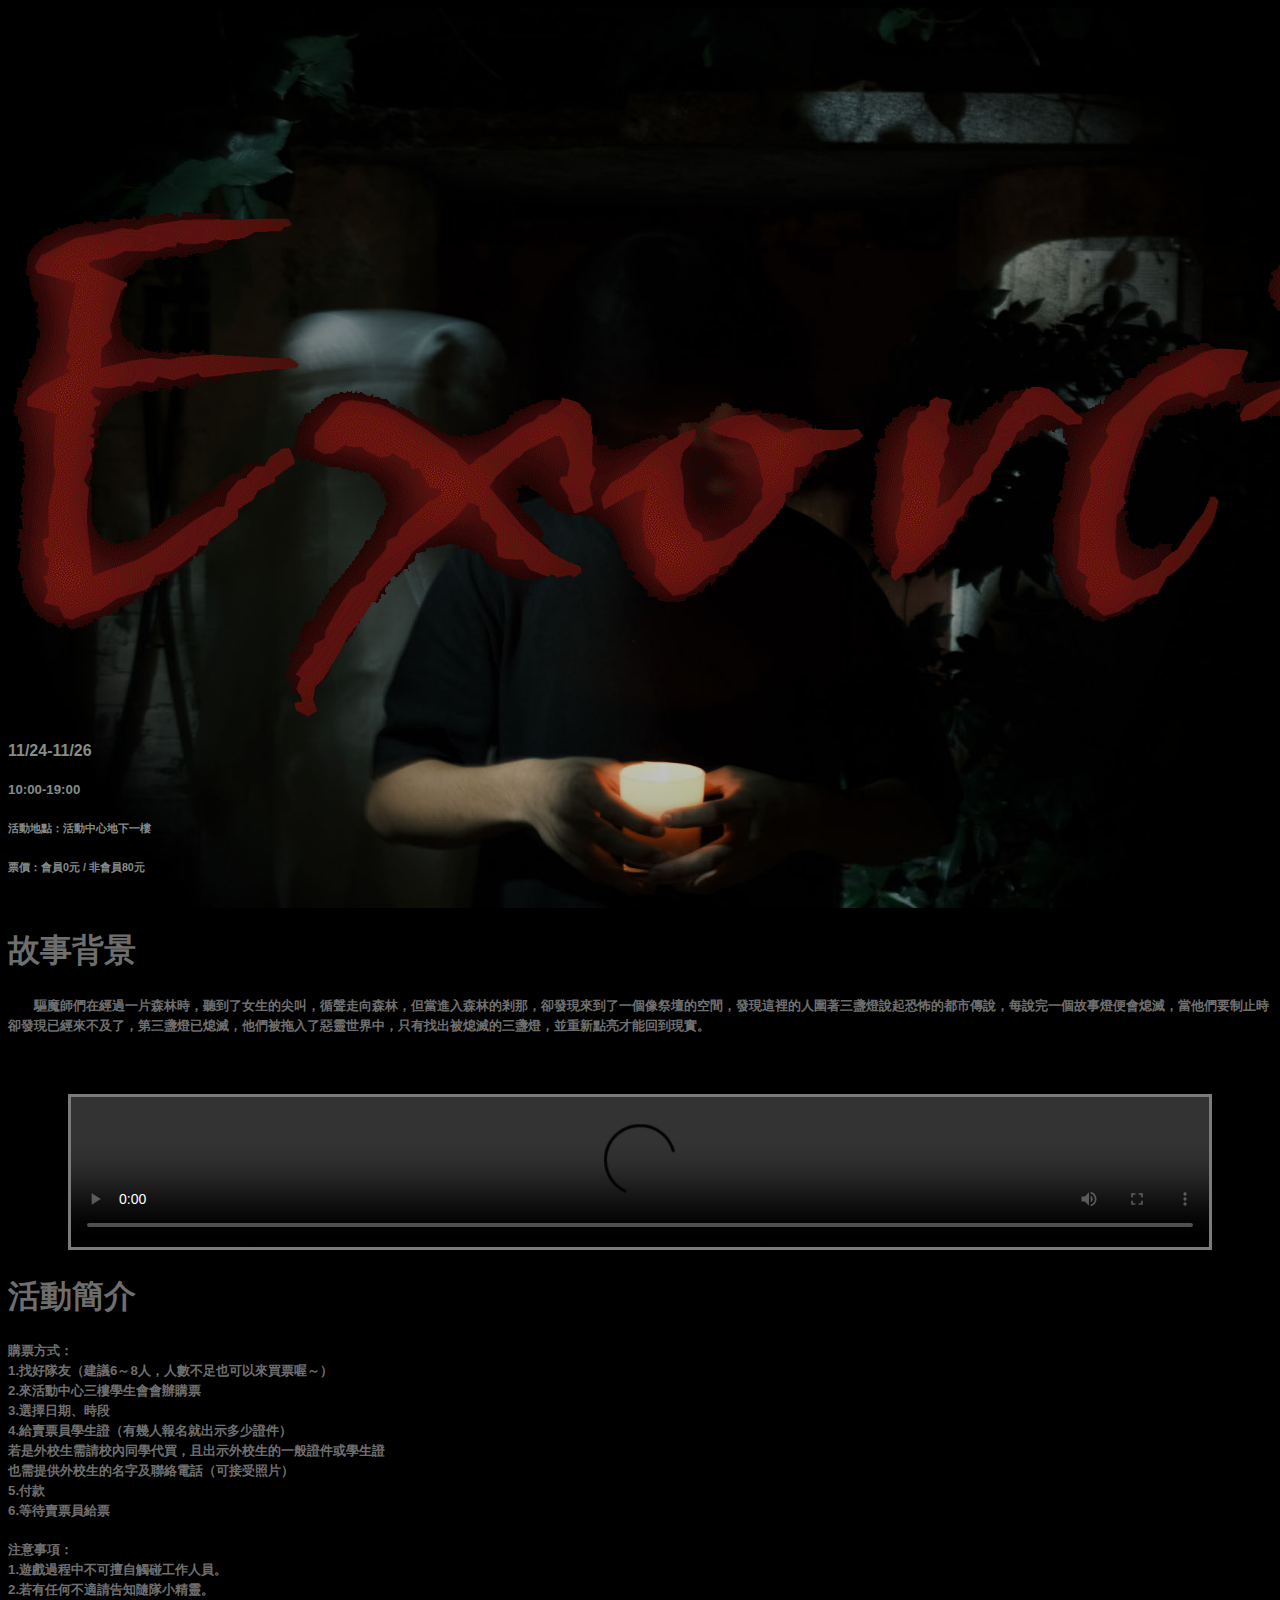
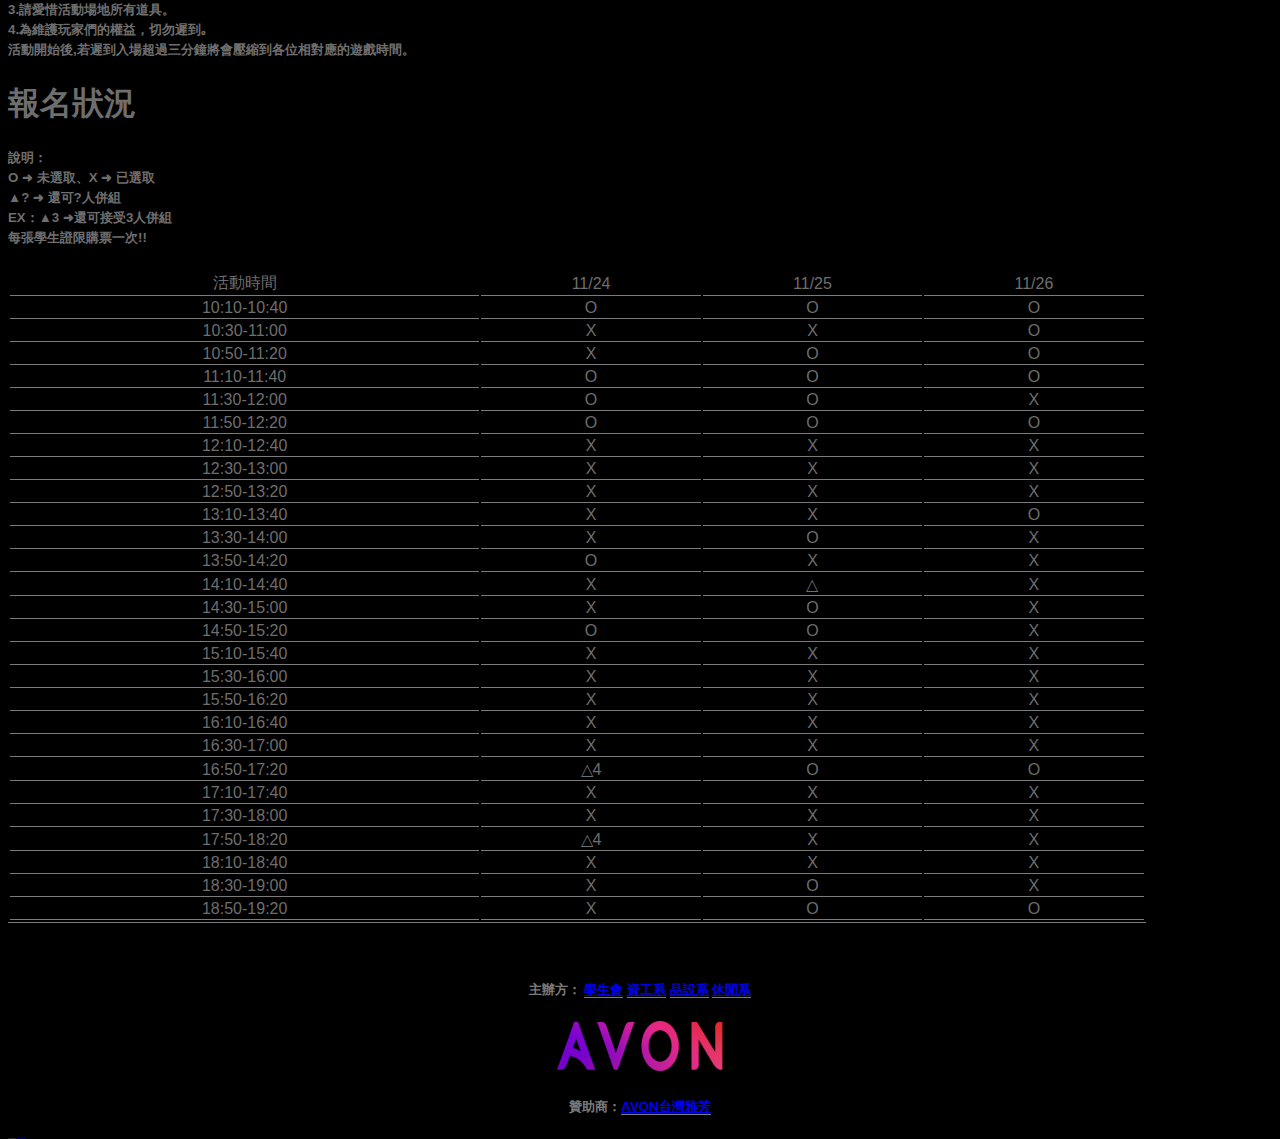
==== commit 2150e7b7: "Update index.html" ====
--- a/index.html
+++ b/index.html
@@ -78,63 +78,64 @@
                 O ➜ 未選取、X ➜ 已選取<br>
                 ▲? ➜ 還可?人併組<br>
                 EX：▲3 ➜還可接受3人併組<br>
+                每張學生證限購票一次!!<br>
             </h5>
             <table width="90%">
               <tr><td>活動時間</td><td>11/24</td><td>11/25</td><td>11/26</td></tr>
               <tr>
                 <td>10:10-10:40</td><td>O</td><td>O</td><td>O</td>
               </tr><tr>
-                <td>10:30-11:00</td><td>X</td><td>O</td><td>O</td>
+                <td>10:30-11:00</td><td>X</td><td>X</td><td>O</td>
               </tr><tr>
                 <td>10:50-11:20</td><td>X</td><td>O</td><td>O</td>
               </tr><tr>
                 <td>11:10-11:40</td><td>O</td><td>O</td><td>O</td>
               </tr><tr>
-                <td>11:30-12:00</td><td>O</td><td>O</td><td>O</td>
+                <td>11:30-12:00</td><td>O</td><td>O</td><td>X</td>
               </tr><tr>
                 <td>11:50-12:20</td><td>O</td><td>O</td><td>O</td>
               </tr><tr>
-                <td>12:10-12:40</td><td>X</td><td>△4</td><td>X</td>
+                <td>12:10-12:40</td><td>X</td><td>X</td><td>X</td>
               </tr><tr>
                 <td>12:30-13:00</td><td>X</td><td>X</td><td>X</td>
               </tr><tr>
                 <td>12:50-13:20</td><td>X</td><td>X</td><td>X</td>
               </tr><tr>
-                <td>13:10-13:40</td><td>X</td><td>O</td><td>O</td>
+                <td>13:10-13:40</td><td>X</td><td>X</td><td>O</td>
               </tr><tr>
                 <td>13:30-14:00</td><td>X</td><td>O</td><td>X</td>
               </tr><tr>
                 <td>13:50-14:20</td><td>O</td><td>X</td><td>X</td>
               </tr><tr>
-                <td>14:10-14:40</td><td>O</td><td>△</td><td>X</td>
+                <td>14:10-14:40</td><td>X</td><td>△</td><td>X</td>
               </tr><tr>
-                <td>14:30-15:00</td><td>O</td><td>O</td><td>X</td>
+                <td>14:30-15:00</td><td>X</td><td>O</td><td>X</td>
               </tr><tr>
                 <td>14:50-15:20</td><td>O</td><td>O</td><td>X</td>
               </tr><tr>
                 <td>15:10-15:40</td><td>X</td><td>X</td><td>X</td>
               </tr><tr>
-                <td>15:30-16:00</td><td>X</td><td>o</td><td>X</td>
+                <td>15:30-16:00</td><td>X</td><td>X</td><td>X</td>
               </tr><tr>
                 <td>15:50-16:20</td><td>X</td><td>X</td><td>X</td>
               </tr><tr>
-                <td>16:10-16:40</td><td>X</td><td>△6</td><td>X</td>
+                <td>16:10-16:40</td><td>X</td><td>X</td><td>X</td>
               </tr><tr>
                 <td>16:30-17:00</td><td>X</td><td>X</td><td>X</td>
               </tr><tr>
                 <td>16:50-17:20</td><td>△4</td><td>O</td><td>O</td>
               </tr><tr>
-                <td>17:10-17:40</td><td>△6</td><td>X</td><td>X</td>
+                <td>17:10-17:40</td><td>X</td><td>X</td><td>X</td>
               </tr><tr>
                 <td>17:30-18:00</td><td>X</td><td>X</td><td>X</td>
               </tr><tr>
                 <td>17:50-18:20</td><td>△4</td><td>X</td><td>X</td>
               </tr><tr>
-                <td>18:10-18:40</td><td>X</td><td>O</td><td>O</td>
+                <td>18:10-18:40</td><td>X</td><td>X</td><td>X</td>
               </tr><tr>
                 <td>18:30-19:00</td><td>X</td><td>O</td><td>X</td>
               </tr><tr>
-                <td>18:50-19:20</td><td>O</td><td>O</td><td>O</td>
+                <td>18:50-19:20</td><td>X</td><td>O</td><td>O</td>
               </tr>
             </table>
             <br><br>
